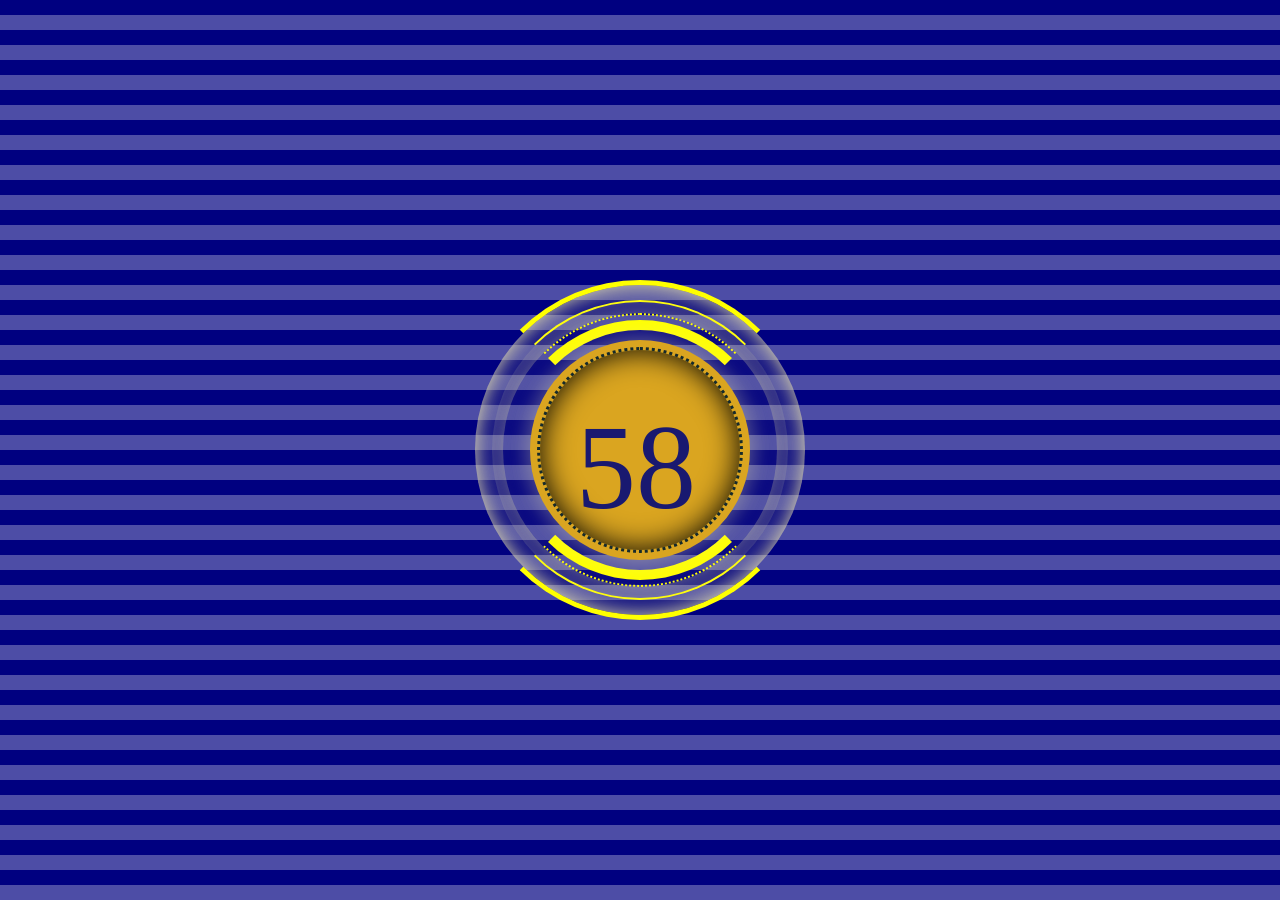
==== index.html @ 021417ab "xd" ====
<!DOCTYPE html>
<html>
<head>
	<title>timer</title>
	<link href="hw2.css" rel="stylesheet">


</head>

<body>  
<div class="timer-wrapper">
  <span id="num">60</span>
  <ul>
    <li></li>
    <li></li>
    <li></li>
    <li></li>
    <li></li>
  </ul>
</div>
<script src="hw2.js"></script>


</body>

</html>
---- hw2.css ----
.timer-wrapper {
  position: absolute;
  top: 0;
  left: 0;
  width: 100%;
  height: 100%;
  background-color: navy;
  background-size: 30px 30px;
    
    background-image: 
        linear-gradient(
            0deg,
            rgba(255,255,255, .3) 50%, 
            transparent 50%);
  color: lightskyblue;
}

.timer-wrapper > ul {
  height: 100%;
  width: 100%;
  display: block;
  margin: 0 auto;
}

.timer-wrapper > ul > li {
  position: absolute;
  top: 50%;
  left: 50%;
  display: block;
  background: transparent;
  border: 10px solid rgba(255,255,0, 1.0);
  border-left-color: transparent;
  border-right-color: transparent;
  border-radius: 500px;
  transition: all 0.5s ease;
}

.timer-wrapper > ul > li:last-child {
  position: absolute;
  top: 50%;
  left: 50%;
  z-index: 20;
  width: 200px;
  height: 100px;
  margin-left: -110px;
  margin-top: -110px;
  padding: 70px 0px 30px;
  background-color: rgba(218,165,32, 1.0);
  border: 10px solid rgba(218,165,32, 1.0);
  border-radius: 200px;
  text-shadow: 2px 2px 0px rgba(0, 0, 0, 1);
  box-shadow: 0px 0px 30px rgba(238,232,170, 0.5);
  animation: pulseShadow 5s infinite linear;
}

.timer-wrapper > ul > li:last-child::after {
  content: '';
  border: 3px dotted rgba(22, 42, 43, 1.0);
  border-radius: 200px;
  width: 200px;
  height: 200px;
  display: block;
  position: absolute;
  top: -3px;
  left: -3px;
  background-color: transparent;
  box-shadow: inset 0px 0px 30px rgba(0, 0, 0, 1.0);
}

.timer-wrapper > ul > li:nth-child(4) {
  margin-left: -170px;
  margin-top: -170px;
  z-index: 1;
  width: 330px;
  height: 330px;
  border-width: 5px;
  border-style: solid;
  box-shadow: inset 0px 0px 25px rgba(238,232,170, 1.0);
  animation: spinBG3 8s infinite linear;
}

.timer-wrapper > ul > li:nth-child(3) {
  margin-left: -150px;
  margin-top: -150px;
  z-index: 1;
  width: 296px;
  height: 296px;
  border-width: 2px;
  box-shadow: inset 0px 0px 25px rgba(238,232,170, .25);
  animation: spinBG 12s infinite linear;
}

.timer-wrapper > ul > li:nth-child(2) {
  margin-left: -137px;
  margin-top: -137px;
  z-index: 1;
  width: 270px;
  height: 270px;
  border-width: 2px;
  border-style: dotted;
  box-shadow: 0px 0px 20px rgba(238,232,170, .5);
  animation: spinBG2 2s infinite linear;
}

.timer-wrapper > ul > li:first-child {
  margin-left: -130px;
  margin-top: -130px;
  z-index: 2;
  width: 240px;
  height: 240px;
  border-width: 10px;
  animation: spinBG 5s infinite linear;
}

#num {
  position: absolute;
  top: 50%;
  left: 50%;
  z-index: 200;
  margin-left: -5%;
  margin-top: -4%;
  font-size: 120px;
  color:  midnightblue;
}


/*-------------------------------------------
		 Animations
		-------------------------------------------*/

@keyframes pulseGlow {
  0% {
    text-shadow: 0px 0px 20px rgba(178,34,34, 0.75);
  }
  50% {
    text-shadow: 0px 0px 40px rgba(127,255,212, 0.5);
  }
  100% {
    text-shadow: 0px 0px 20px rgba(144,238,144 , 0.75);
  }
}

@keyframes pulseShadow {
  10% {
    box-shadow: 0px 0px 30px rgba(178,34,34, 0.25);
  }
  50% {
    box-shadow: 0px 0px 30px rgba(127,255,212, 0.75);
  }
  100% {
    box-shadow: 0px 0px 30px rgba(144,238,144 , 0.25);
  }
}

@keyframes spinBG {
  20% {
    transform: rotate(0deg);
  }
  100% {
    transform: rotate(360deg);
  }
}

@keyframes spinBG2 {
  30% {
    transform: rotate(360deg);
    box-shadow: 0px 0px 1px rgba(178,34,34, 0.5);
  }
  50% {
    transform: rotate(180deg);
    box-shadow: 0px 0px 20px rgba(127,255,212, 0.5);
  }
  100% {
    transform: rotate(0deg);
    box-shadow: 0px 0px 1px rgba(144,238,144  , 0.5);
  }
}

@keyframes spinBG3 {
  40% {
    transform: rotate(180deg);
    box-shadow: 0px 0px 1px rgba(238,232,170, 0.1);
  }
  50% {
    transform: rotate(0deg);
  }
  100% {
    transform: rotate(-180deg);
  }
}
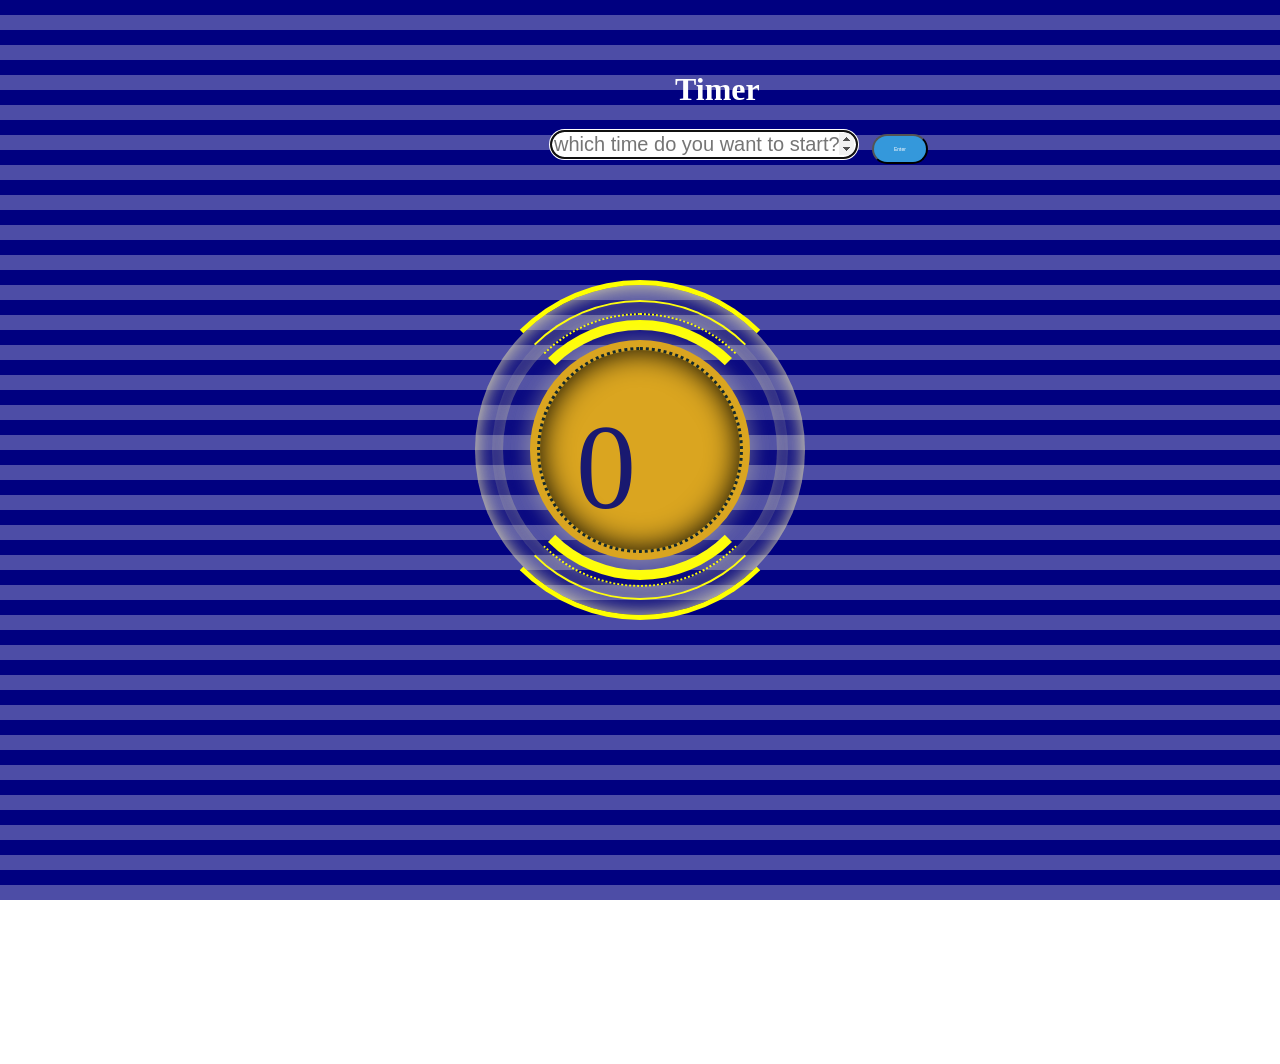
==== commit 7cc59910: "fin" ====
--- a/index.html
+++ b/index.html
@@ -9,6 +9,9 @@
 
 <body>  
 <div class="timer-wrapper">
+  <h1>Timer</h1>
+  <input type="number" id="number" placeholder="which time do you want to start?" required autofocus>
+  <button type="submit" onclick="change()">Enter</button>
   <span id="num">60</span>
   <ul>
     <li></li>
@@ -17,6 +20,7 @@
     <li></li>
     <li></li>
   </ul>
+
 </div>
 <script src="hw2.js"></script>
 
--- a/hw2.css
+++ b/hw2.css
@@ -12,8 +12,32 @@
             0deg,
             rgba(255,255,255, .3) 50%, 
             transparent 50%);
-  color: lightskyblue;
-}
+}
+
+.timer-wrapper > h1{
+  color: white;
+  padding-top: 50px;
+  padding-left: 675px;
+  font-family: Comic Sans MS;
+}
+
+.timer-wrapper > input{
+   margin-left: 550px;
+   margin-right: 10px;
+   font-size: 20px;
+   width: 300px;
+   border-radius:50px;
+   text-align: center;
+}
+
+.timer-wrapper > button{
+  background: #3498db;
+  border-radius: 28px;
+  color: white;
+  font-size: 5px;
+  padding: 10px 20px 10px 20px;
+}
+
 
 .timer-wrapper > ul {
   height: 100%;
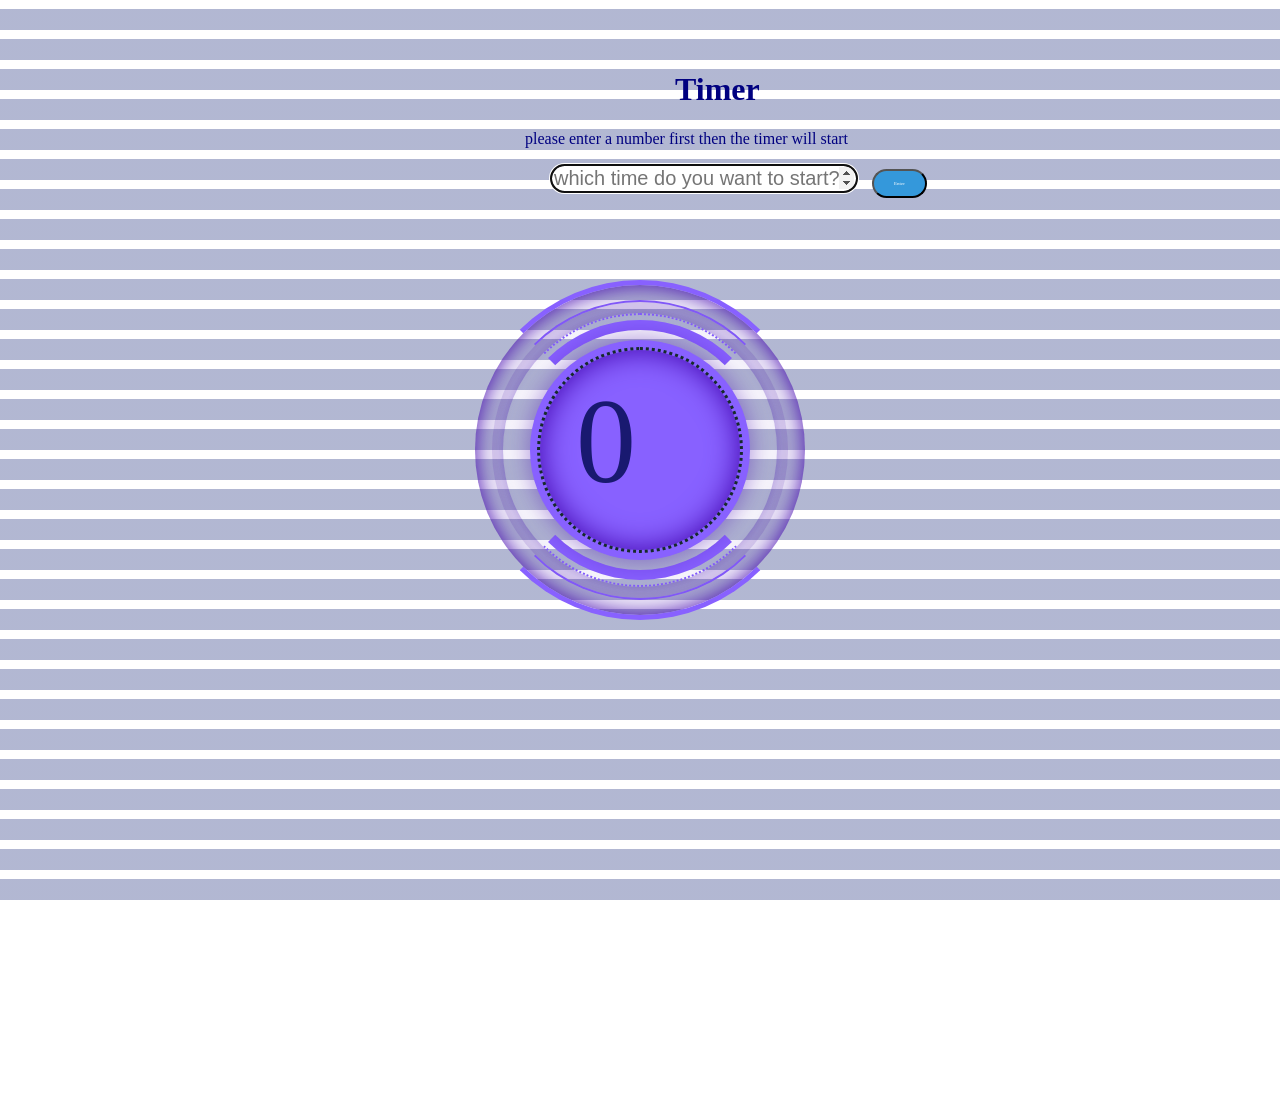
==== commit 1f2a9e3d: "final" ====
--- a/index.html
+++ b/index.html
@@ -10,6 +10,7 @@
 <body>  
 <div class="timer-wrapper">
   <h1>Timer</h1>
+  <p>please enter a number first then the timer will start</p>
   <input type="number" id="number" placeholder="which time do you want to start?" required autofocus>
   <button type="submit" onclick="change()">Enter</button>
   <span id="num">60</span>
--- a/hw2.css
+++ b/hw2.css
@@ -4,21 +4,27 @@
   left: 0;
   width: 100%;
   height: 100%;
-  background-color: navy;
+  background-color: white;
   background-size: 30px 30px;
     
     background-image: 
         linear-gradient(
             0deg,
-            rgba(255,255,255, .3) 50%, 
+            rgba(0, 18, 107, .3) 70%, 
             transparent 50%);
 }
 
 .timer-wrapper > h1{
-  color: white;
+  color: navy;
   padding-top: 50px;
   padding-left: 675px;
   font-family: Comic Sans MS;
+}
+
+.timer-wrapper > p{
+  color: navy;
+  font-family: Comic Sans MS;
+  padding-left: 525px;
 }
 
 .timer-wrapper > input{
@@ -35,6 +41,7 @@
   border-radius: 28px;
   color: white;
   font-size: 5px;
+  font-family: Comic Sans MS;
   padding: 10px 20px 10px 20px;
 }
 
@@ -52,7 +59,7 @@
   left: 50%;
   display: block;
   background: transparent;
-  border: 10px solid rgba(255,255,0, 1.0);
+  border: 10px solid rgba(136, 97, 255, 1.0);
   border-left-color: transparent;
   border-right-color: transparent;
   border-radius: 500px;
@@ -69,11 +76,11 @@
   margin-left: -110px;
   margin-top: -110px;
   padding: 70px 0px 30px;
-  background-color: rgba(218,165,32, 1.0);
-  border: 10px solid rgba(218,165,32, 1.0);
+  background-color: rgba(136, 97, 255, 1.0);
+  border: 10px solid rgba(136, 97, 255, 1.0);
   border-radius: 200px;
-  text-shadow: 2px 2px 0px rgba(0, 0, 0, 1);
-  box-shadow: 0px 0px 30px rgba(238,232,170, 0.5);
+  text-shadow: 2px 2px 0px rgba(64, 0, 173);
+  box-shadow: 0px 0px 30px rgba(64, 0, 173, 0.5);
   animation: pulseShadow 5s infinite linear;
 }
 
@@ -88,7 +95,7 @@
   top: -3px;
   left: -3px;
   background-color: transparent;
-  box-shadow: inset 0px 0px 30px rgba(0, 0, 0, 1.0);
+  box-shadow: inset 0px 0px 30px rgba(64, 0, 173, 1.0);
 }
 
 .timer-wrapper > ul > li:nth-child(4) {
@@ -99,7 +106,7 @@
   height: 330px;
   border-width: 5px;
   border-style: solid;
-  box-shadow: inset 0px 0px 25px rgba(238,232,170, 1.0);
+  box-shadow: inset 0px 0px 25px rgba(64, 0, 173, 1.0);
   animation: spinBG3 8s infinite linear;
 }
 
@@ -110,7 +117,7 @@
   width: 296px;
   height: 296px;
   border-width: 2px;
-  box-shadow: inset 0px 0px 25px rgba(238,232,170, .25);
+  box-shadow: inset 0px 0px 25px rgba(64, 0, 173, .25);
   animation: spinBG 12s infinite linear;
 }
 
@@ -122,7 +129,7 @@
   height: 270px;
   border-width: 2px;
   border-style: dotted;
-  box-shadow: 0px 0px 20px rgba(238,232,170, .5);
+  box-shadow: 0px 0px 20px rgba(64, 0, 173, .5);
   animation: spinBG2 2s infinite linear;
 }
 
@@ -142,9 +149,10 @@
   left: 50%;
   z-index: 200;
   margin-left: -5%;
-  margin-top: -4%;
+  margin-top: -6%;
   font-size: 120px;
   color:  midnightblue;
+  font-family: Comic Sans MS;
 }
 
 
